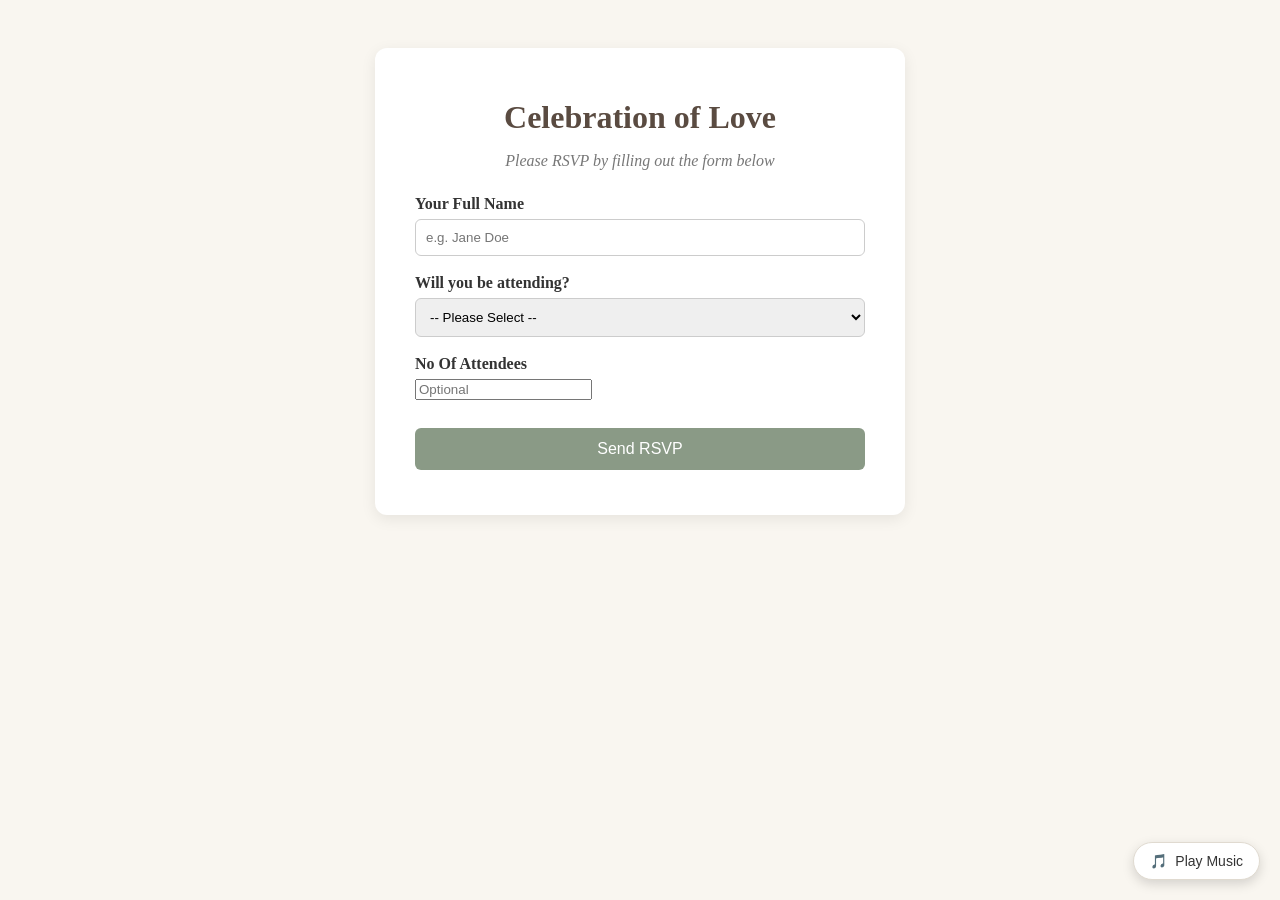
==== index.html @ 673e905e "Update index.html" ====
<!DOCTYPE html>
<html lang="en">
<head>
  <meta charset="UTF-8">
  <meta name="viewport" content="width=device-width, initial-scale=1.0">
  <title>Wedding RSVP</title>
  <!-- ====================EXTERNAL STYLESHEET (CSS)========================= -->
  <link rel="stylesheet" href="style.css">
  <!-- ====================================================================== -->
</head>
  
<body>

  <div id="page2-placeholder"></div>
  <!-- Placeholders for external files 
    <div id="page2-placeholder"></div>
    <div id="rsvp-placeholder"></div> -->
  
  <!-- Floating Music Toggle Button -->
  <div id="musicPlayer">
    <span id="playIcon">🎵</span>
    <span id="musicText">Play Music</span>
  </div>

  <!-- Hidden Audio Element linked to GitHub Raw File -->
  <audio id="bgMusic" autoplay loop>
    <source src="https://raw.githubusercontent.com/pocotacojpn/wedding-rsvp/refs/heads/main/wedding_1.mp3" type="audio/mp3">
    Your browser does not support the audio element.
  </audio>

  <!-- ================================RSVP FORM START================================ -->
  <div class="container">
    <h1>Celebration of Love</h1>
    <p class="subtitle">Please RSVP by filling out the form below</p>

    <form id="rsvpForm">
      <div class="form-group">
        <label for="name">Your Full Name</label>
        <input type="text" id="name" name="name" required placeholder="e.g. Jane Doe">
      </div>

      <div class="form-group">
        <label for="attending">Will you be attending?</label>
        <select id="attending" name="attending" required>
          <option value="">-- Please Select --</option>
          <option value="Yes">Joyfully Accepts</option>
          <option value="No">Regretfully Declines</option>
        </select>
      </div>

      <div class="form-group">
        <label for="noOfAttendees">No Of Attendees</label>
        <input type="integer" id="noOfAttendees" name="noOfAttendees" placeholder="Optional">
      </div>

      <button type="submit" id="submitBtn">Send RSVP</button>
    </form>
    
    <div id="statusMessage"></div>
  </div>
  <!-- ================================RSVP FORM END================================ -->

  
  <!-- ===================EXTERNAL JAVASCRIPT (SCRIPT)======================= -->
  <script src="script.js"></script>
  <!-- ====================================================================== -->
</body>
  
</html>
---- style.css ----
body {
      font-family: 'Georgia', serif;
      background-color: #f9f6f0;
      color: #333;
      display: flex;
      justify-content: center;
      padding: 40px 20px;
    }
    .container {
      background: #ffffff;
      padding: 30px 40px;
      border-radius: 12px;
      box-shadow: 0 4px 15px rgba(0,0,0,0.08);
      max-width: 450px;
      width: 100%;
    }
    h1 {
      text-align: center;
      color: #5a4b41;
      margin-bottom: 8px;
    }
    p.subtitle {
      text-align: center;
      font-style: italic;
      color: #777;
      margin-bottom: 25px;
    }
    .form-group {
      margin-bottom: 18px;
    }
    label {
      display: block;
      margin-bottom: 6px;
      font-weight: bold;
    }
    input[type="text"], select, textarea {
      width: 100%;
      padding: 10px;
      border: 1px solid #ccc;
      border-radius: 6px;
      box-sizing: border-box;
    }
    button {
      width: 100%;
      background-color: #8a9a86;
      color: white;
      border: none;
      padding: 12px;
      font-size: 16px;
      border-radius: 6px;
      cursor: pointer;
      margin-top: 10px;
    }
    button:hover {
      background-color: #73836f;
    }
    #statusMessage {
      margin-top: 15px;
      text-align: center;
      font-weight: bold;
    }
    /* Floating Music Button Styling */
    #musicPlayer {
      position: fixed;
      bottom: 20px;
      right: 20px;
      background: #ffffff;
      padding: 10px 16px;
      border-radius: 30px;
      box-shadow: 0 4px 12px rgba(0,0,0,0.15);
      z-index: 1000;
      display: flex;
      align-items: center;
      gap: 8px;
      font-family: sans-serif;
      font-size: 14px;
      cursor: pointer;
      border: 1px solid #e0dad0;
      transition: background 0.3s;
    }
    #musicPlayer:hover {
      background: #f0ede6;
    }
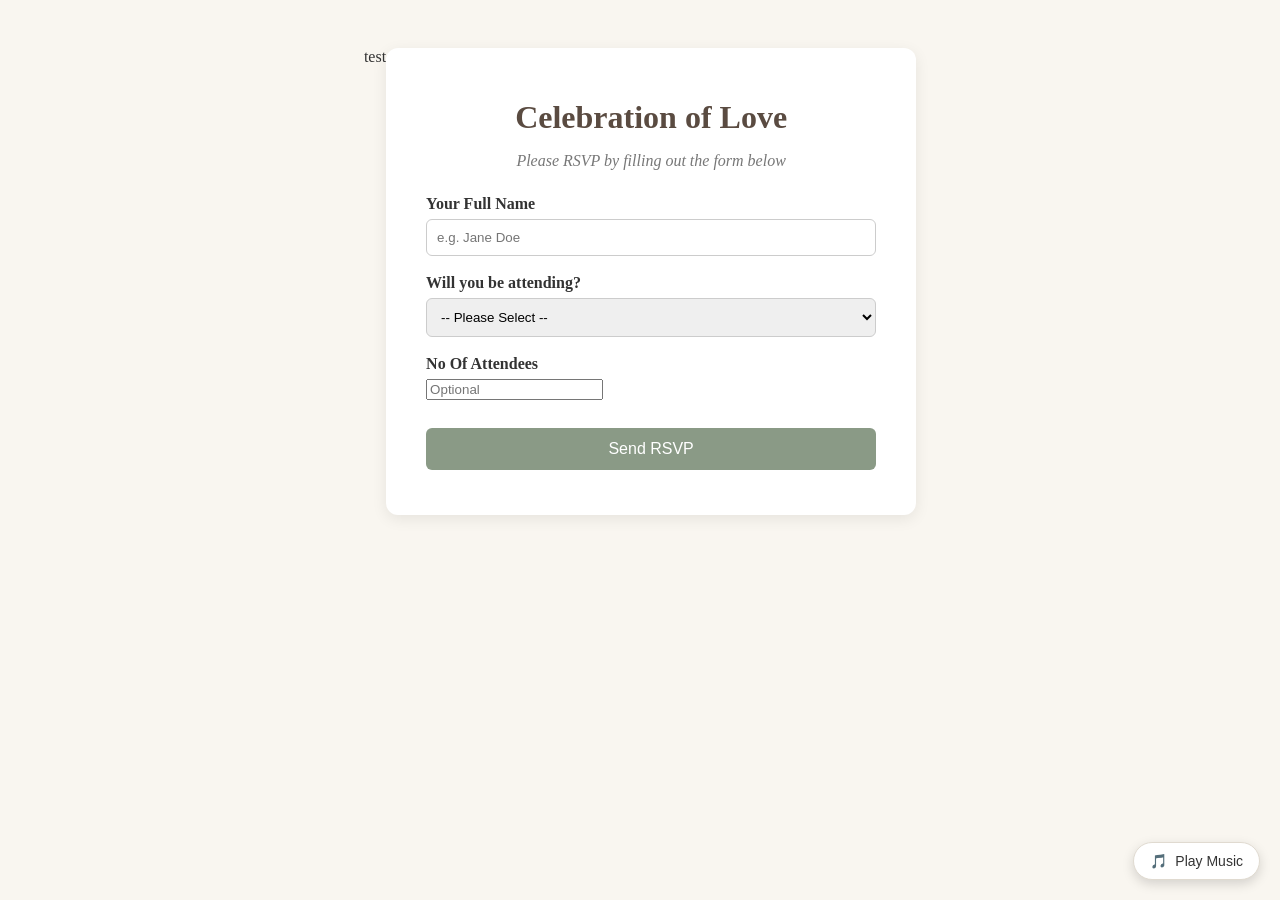
==== commit 857116f9: "Update index.html" ====
--- a/index.html
+++ b/index.html
@@ -11,10 +11,10 @@
   
 <body>
 
-  <div id="page2-placeholder"></div>
   <!-- Placeholders for external files 
     <div id="page2-placeholder"></div>
     <div id="rsvp-placeholder"></div> -->
+  <div>test</div>
   
   <!-- Floating Music Toggle Button -->
   <div id="musicPlayer">
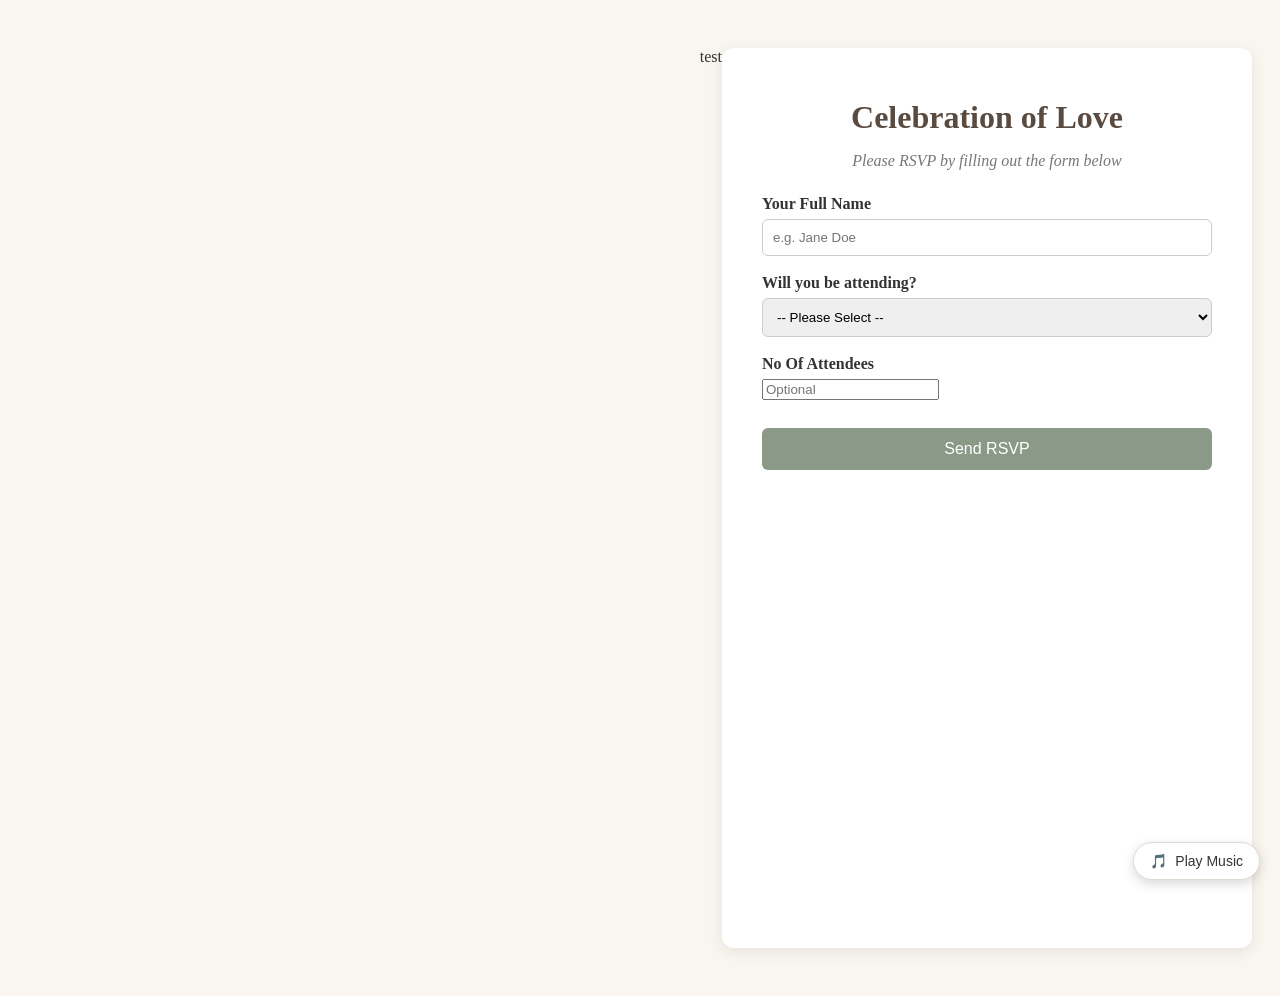
==== commit bfeceeb6: "Update index.html" ====
--- a/index.html
+++ b/index.html
@@ -11,9 +11,10 @@
   
 <body>
 
-  <!-- Placeholders for external files 
+  <!--  Placeholders for external files -->
     <div id="page2-placeholder"></div>
-    <div id="rsvp-placeholder"></div> -->
+    <div id="rsvp-placeholder"></div>
+  <object data="page2.html" width="100%" style="border:none; min-height: 100vh;"></object>
   <div>test</div>
   
   <!-- Floating Music Toggle Button -->
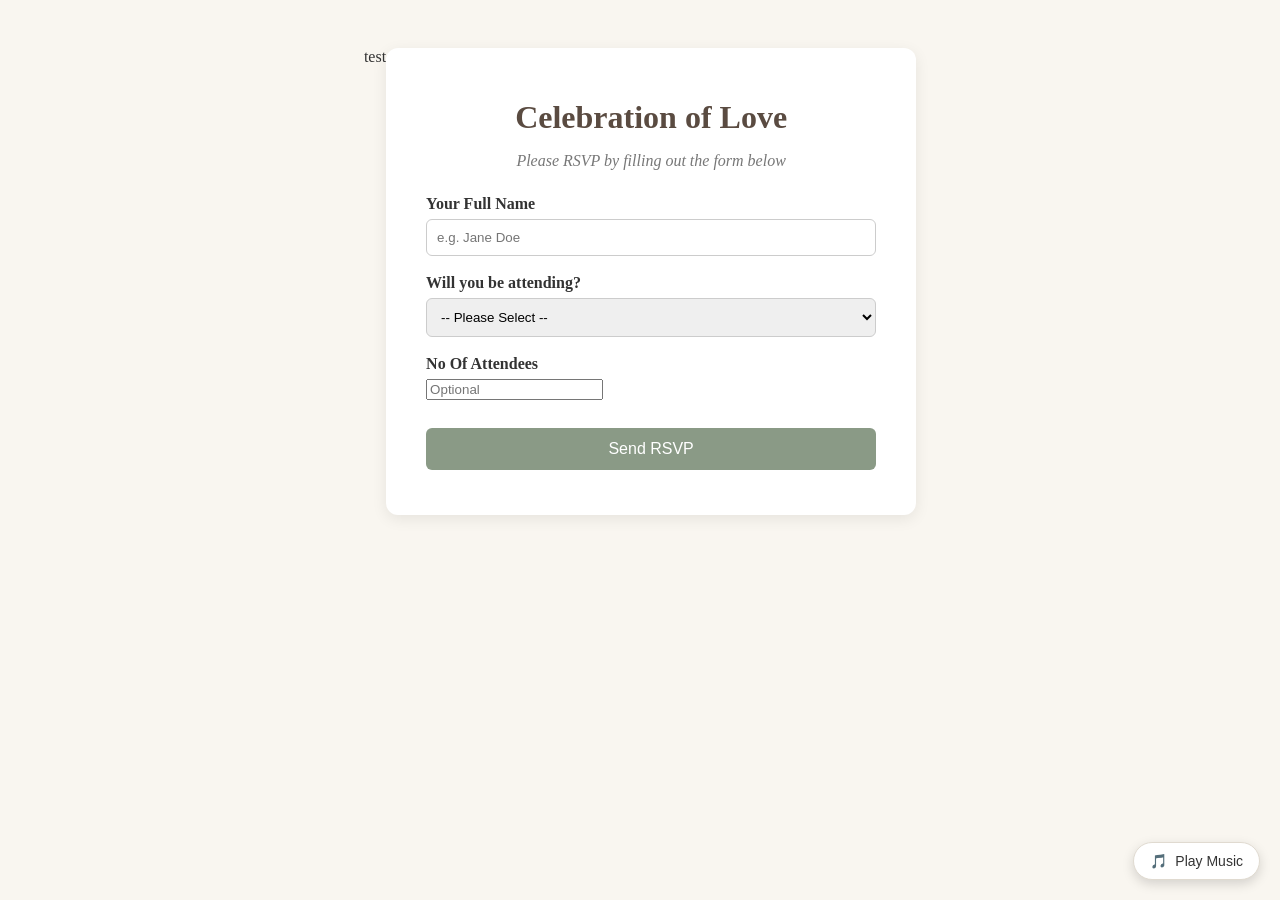
==== commit c301cbe4: "Update index.html" ====
--- a/index.html
+++ b/index.html
@@ -14,7 +14,6 @@
   <!--  Placeholders for external files -->
     <div id="page2-placeholder"></div>
     <div id="rsvp-placeholder"></div>
-  <object data="page2.html" width="100%" style="border:none; min-height: 100vh;"></object>
   <div>test</div>
   
   <!-- Floating Music Toggle Button -->
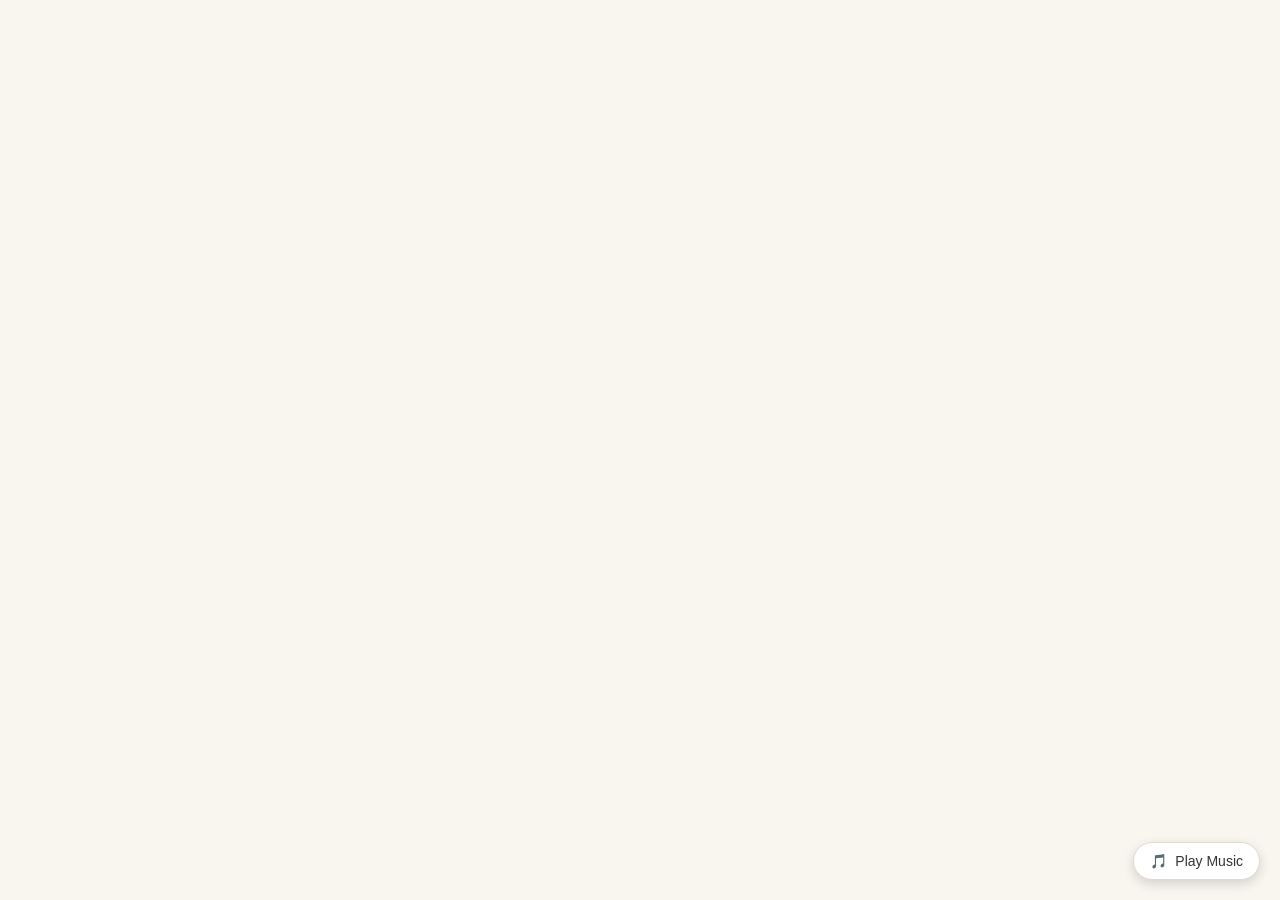
==== commit 3a326528: "Update index.html" ====
--- a/index.html
+++ b/index.html
@@ -13,8 +13,6 @@
 
   <!--  Placeholders for external files -->
     <div id="page2-placeholder"></div>
-    <div id="rsvp-placeholder"></div>
-  <div>test</div>
   
   <!-- Floating Music Toggle Button -->
   <div id="musicPlayer">
@@ -29,35 +27,7 @@
   </audio>
 
   <!-- ================================RSVP FORM START================================ -->
-  <div class="container">
-    <h1>Celebration of Love</h1>
-    <p class="subtitle">Please RSVP by filling out the form below</p>
-
-    <form id="rsvpForm">
-      <div class="form-group">
-        <label for="name">Your Full Name</label>
-        <input type="text" id="name" name="name" required placeholder="e.g. Jane Doe">
-      </div>
-
-      <div class="form-group">
-        <label for="attending">Will you be attending?</label>
-        <select id="attending" name="attending" required>
-          <option value="">-- Please Select --</option>
-          <option value="Yes">Joyfully Accepts</option>
-          <option value="No">Regretfully Declines</option>
-        </select>
-      </div>
-
-      <div class="form-group">
-        <label for="noOfAttendees">No Of Attendees</label>
-        <input type="integer" id="noOfAttendees" name="noOfAttendees" placeholder="Optional">
-      </div>
-
-      <button type="submit" id="submitBtn">Send RSVP</button>
-    </form>
-    
-    <div id="statusMessage"></div>
-  </div>
+  <div id="rsvp-placeholder"></div>
   <!-- ================================RSVP FORM END================================ -->
 
   
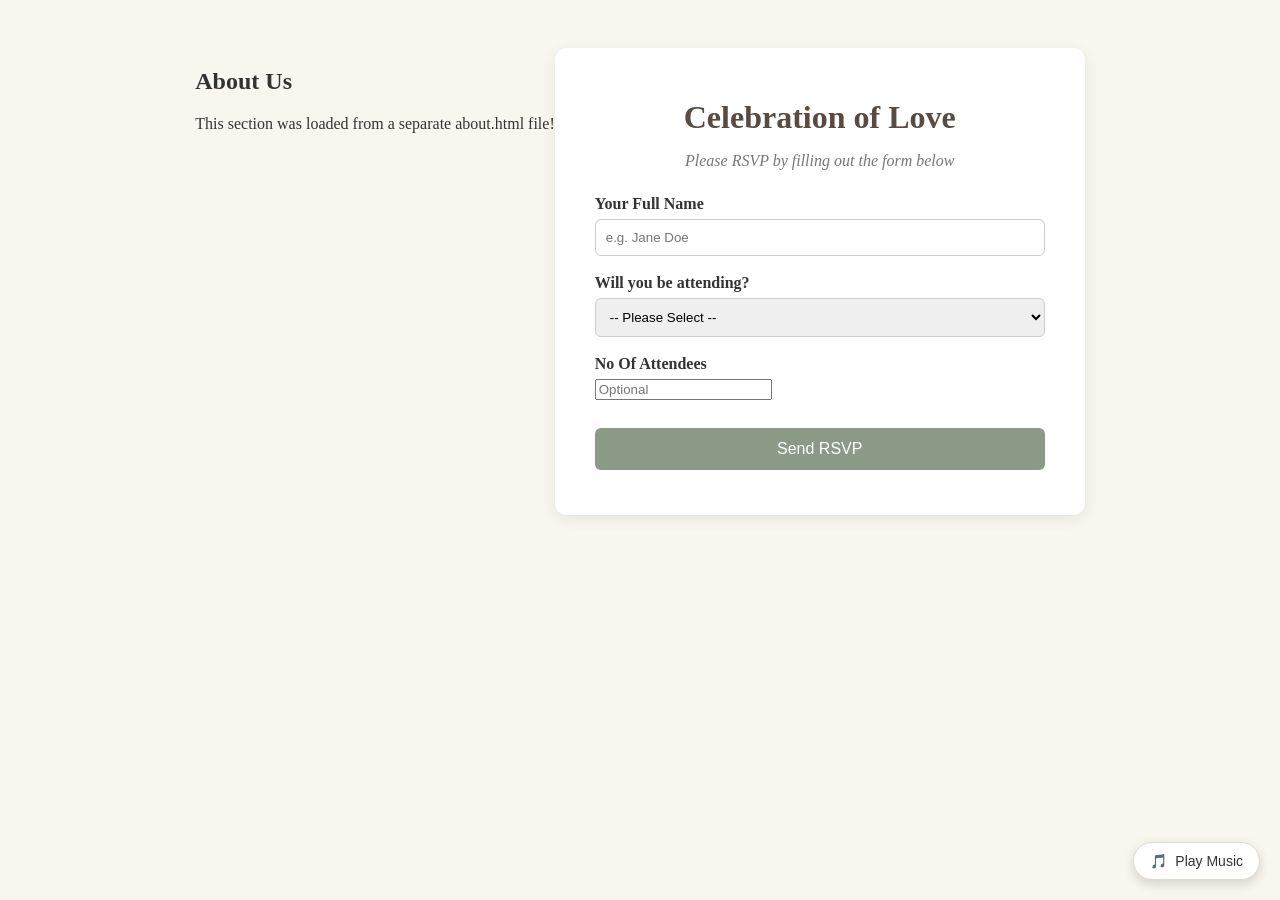
==== commit 23602a32: "Update index.html" ====
--- a/index.html
+++ b/index.html
@@ -27,7 +27,35 @@
   </audio>
 
   <!-- ================================RSVP FORM START================================ -->
-  <div id="rsvp-placeholder"></div>
+  <div class="container">
+    <h1>Celebration of Love</h1>
+    <p class="subtitle">Please RSVP by filling out the form below</p>
+
+    <form id="rsvpForm">
+      <div class="form-group">
+        <label for="name">Your Full Name</label>
+        <input type="text" id="name" name="name" required placeholder="e.g. Jane Doe">
+      </div>
+
+      <div class="form-group">
+        <label for="attending">Will you be attending?</label>
+        <select id="attending" name="attending" required>
+          <option value="">-- Please Select --</option>
+          <option value="Yes">Joyfully Accepts</option>
+          <option value="No">Regretfully Declines</option>
+        </select>
+      </div>
+
+      <div class="form-group">
+        <label for="noOfAttendees">No Of Attendees</label>
+        <input type="integer" id="noOfAttendees" name="noOfAttendees" placeholder="Optional">
+      </div>
+
+      <button type="submit" id="submitBtn">Send RSVP</button>
+    </form>
+    
+    <div id="statusMessage"></div>
+  </div>
   <!-- ================================RSVP FORM END================================ -->
 
   
